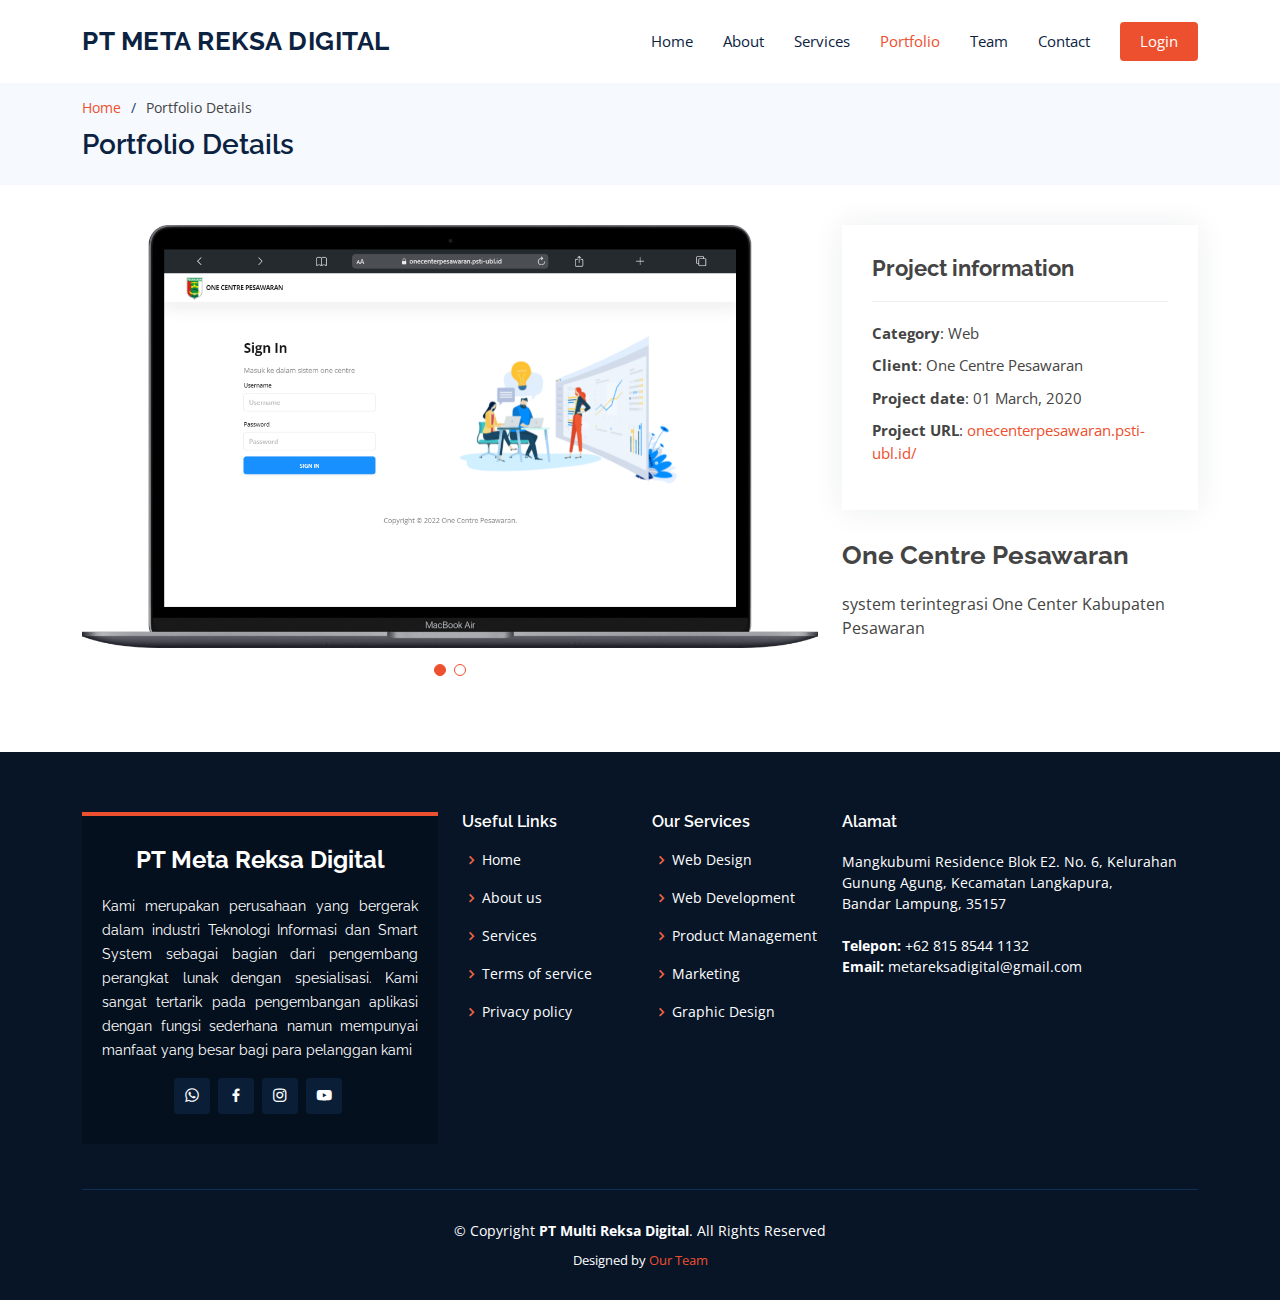
==== portfolio-details.html @ 812fbcd5 "first commit" ====
<!DOCTYPE html>
<html lang="en">

<head>
  <meta charset="utf-8">
  <meta content="width=device-width, initial-scale=1.0" name="viewport">

  <title>Portfolio Details - Multi Bootstrap Template</title>
  <meta content="" name="description">
  <meta content="" name="keywords">

  <!-- Favicons -->
  <link href="assets/img/favicon.png" rel="icon">
  <link href="assets/img/apple-touch-icon.png" rel="apple-touch-icon">

  <!-- Google Fonts -->
  <link href="https://fonts.googleapis.com/css?family=Open+Sans:300,300i,400,400i,600,600i,700,700i|Raleway:300,300i,400,400i,500,500i,600,600i,700,700i|Poppins:300,300i,400,400i,500,500i,600,600i,700,700i" rel="stylesheet">

  <!-- Vendor CSS Files -->
  <link href="assets/vendor/animate.css/animate.min.css" rel="stylesheet">
  <link href="assets/vendor/aos/aos.css" rel="stylesheet">
  <link href="assets/vendor/bootstrap/css/bootstrap.min.css" rel="stylesheet">
  <link href="assets/vendor/bootstrap-icons/bootstrap-icons.css" rel="stylesheet">
  <link href="assets/vendor/boxicons/css/boxicons.min.css" rel="stylesheet">
  <link href="assets/vendor/glightbox/css/glightbox.min.css" rel="stylesheet">
  <link href="assets/vendor/remixicon/remixicon.css" rel="stylesheet">
  <link href="assets/vendor/swiper/swiper-bundle.min.css" rel="stylesheet">

  <!-- Template Main CSS File -->
  <link href="assets/css/style.css" rel="stylesheet">
  
</head>

<body>

  <!-- ======= Header ======= -->
  <header id="header" class="fixed-top">
    <div class="container d-flex align-items-center justify-content-between">

      <h1 class="logo"><a href="index.html">PT META REKSA DIGITAL</a></h1>

      <nav id="navbar" class="navbar">
        <ul>
          <li><a class="nav-link scrollto" href="index.html">Home</a></li>
          <li><a class="nav-link scrollto" href="index.html">About</a></li>
          <li><a class="nav-link scrollto" href="index.html">Services</a></li>
          <li><a class="nav-link scrollto active" href="#portfolio">Portfolio</a></li>
          <li><a class="nav-link scrollto" href="index.html">Team</a></li>
          <li><a class="nav-link scrollto" href="index.html">Contact</a></li>
          <li><a class="getstarted scrollto" href="index.html">Login</a></li>
        </ul>
        <i class="bi bi-list mobile-nav-toggle"></i>
      </nav><!-- .navbar -->

    </div>
  </header><!-- End Header -->

  <main id="main">

    <!-- ======= Breadcrumbs ======= -->
    <section id="breadcrumbs" class="breadcrumbs">
      <div class="container">

        <ol>
          <li><a href="index.html">Home</a></li>
          <li>Portfolio Details</li>
        </ol>
        <h2>Portfolio Details</h2>

      </div>
    </section><!-- End Breadcrumbs -->

    <!-- ======= Portfolio Details Section ======= -->
    <section id="portfolio-details" class="portfolio-details">
      <div class="container">

        <div class="row gy-4">

          <div class="col-lg-8">
            <div class="portfolio-details-slider swiper">
              <div class="swiper-wrapper align-items-center">

                <div class="swiper-slide">
                  <img src="assets/img/portfolio/login/login-one-centre-pesawaran.png" alt="">
                </div>

                <div class="swiper-slide">
                  <img src="assets/img/portfolio/dashboard/dashboard-one-centre-pesawaran.png" alt="">
                </div>

              </div>
              <div class="swiper-pagination"></div>
            </div>
          </div>

          <div class="col-lg-4">
            <div class="portfolio-info">
              <h3>Project information</h3>
              <ul>
                <li><strong>Category</strong>: Web</li>
                <li><strong>Client</strong>: One Centre Pesawaran</li>
                <li><strong>Project date</strong>: 01 March, 2020</li>
                <li><strong>Project URL</strong>: <a target="blank" href="https://onecenterpesawaran.psti-ubl.id/">onecenterpesawaran.psti-ubl.id/</a></li>
              </ul>
            </div>
            <div class="portfolio-description">
              <h2>One Centre Pesawaran</h2>
              <p>
                system terintegrasi One Center Kabupaten Pesawaran
              </p>
            </div>
          </div>

        </div>

      </div>
    </section><!-- End Portfolio Details Section -->

  </main><!-- End #main -->

  <!-- ======= Footer ======= -->
  <footer id="footer">
    <div class="footer-top">
      <div class="container">
        <div class="row">

          <div class="col-lg-4 col-md-6">
            <div class="footer-info">
              <h3>PT Meta Reksa Digital</h3>
              <p style="text-align: justify;">
                Kami merupakan perusahaan yang bergerak dalam industri Teknologi Informasi dan Smart System 
                sebagai bagian dari pengembang perangkat lunak dengan spesialisasi. Kami sangat tertarik pada 
                pengembangan aplikasi dengan fungsi sederhana namun mempunyai manfaat yang besar bagi para pelanggan kami
              </p>
              <div class="social-links mt-3">
                <a target="_blank" href="https://wa.me/+6281585441132" class="whatsapp"><i class="bx bxl-whatsapp"></i></a>
                <a href="#" class="facebook"><i class="bx bxl-facebook"></i></a>
                <a href="#" class="instagram"><i class="bx bxl-instagram"></i></a>
                <a href="#" class="youtube"><i class="bx bxl-youtube"></i></a>
              </div>
            </div>
          </div>

          <div class="col-lg-2 col-md-6 footer-links">
            <h4>Useful Links</h4>
            <ul>
              <li><i class="bx bx-chevron-right"></i> <a href="#">Home</a></li>
              <li><i class="bx bx-chevron-right"></i> <a href="#">About us</a></li>
              <li><i class="bx bx-chevron-right"></i> <a href="#">Services</a></li>
              <li><i class="bx bx-chevron-right"></i> <a href="#">Terms of service</a></li>
              <li><i class="bx bx-chevron-right"></i> <a href="#">Privacy policy</a></li>
            </ul>
          </div>

          <div class="col-lg-2 col-md-6 footer-links">
            <h4>Our Services</h4>
            <ul>
              <li><i class="bx bx-chevron-right"></i> <a href="#">Web Design</a></li>
              <li><i class="bx bx-chevron-right"></i> <a href="#">Web Development</a></li>
              <li><i class="bx bx-chevron-right"></i> <a href="#">Product Management</a></li>
              <li><i class="bx bx-chevron-right"></i> <a href="#">Marketing</a></li>
              <li><i class="bx bx-chevron-right"></i> <a href="#">Graphic Design</a></li>
            </ul>
          </div>

          <div class="col-lg-4 col-md-6 footer-newsletter">
            <h4>Alamat</h4>
            <p>
              Mangkubumi Residence Blok E2. No. 6, Kelurahan Gunung Agung, Kecamatan Langkapura, <br>
              Bandar Lampung, 35157<br><br>
              <strong>Telepon:</strong> +62 815 8544 1132<br>
              <strong>Email:</strong> metareksadigital@gmail.com<br>
            </p>

          </div>

        </div>
      </div>
    </div>

    <div class="container">
      <div class="copyright">
        &copy; Copyright <strong><span>PT Multi Reksa Digital</span></strong>. All Rights Reserved
      </div>
      <div class="credits">
        Designed by <a href="">Our Team</a>
      </div>
    </div>
  </footer><!-- End Footer -->

  <div id="preloader"></div>
  <a target="_blank" href="https://wa.me/+6281585441132" class="back-to-top d-flex align-items-center justify-content-center"><i class="bi bi-whatsapp"></i></a>

  <!-- Vendor JS Files -->
  <script src="assets/vendor/purecounter/purecounter_vanilla.js"></script>
  <script src="assets/vendor/aos/aos.js"></script>
  <script src="assets/vendor/bootstrap/js/bootstrap.bundle.min.js"></script>
  <script src="assets/vendor/glightbox/js/glightbox.min.js"></script>
  <script src="assets/vendor/isotope-layout/isotope.pkgd.min.js"></script>
  <script src="assets/vendor/swiper/swiper-bundle.min.js"></script>
  <script src="assets/vendor/php-email-form/validate.js"></script>

  <!-- Template Main JS File -->
  <script src="assets/js/main.js"></script>

</body>

</html>
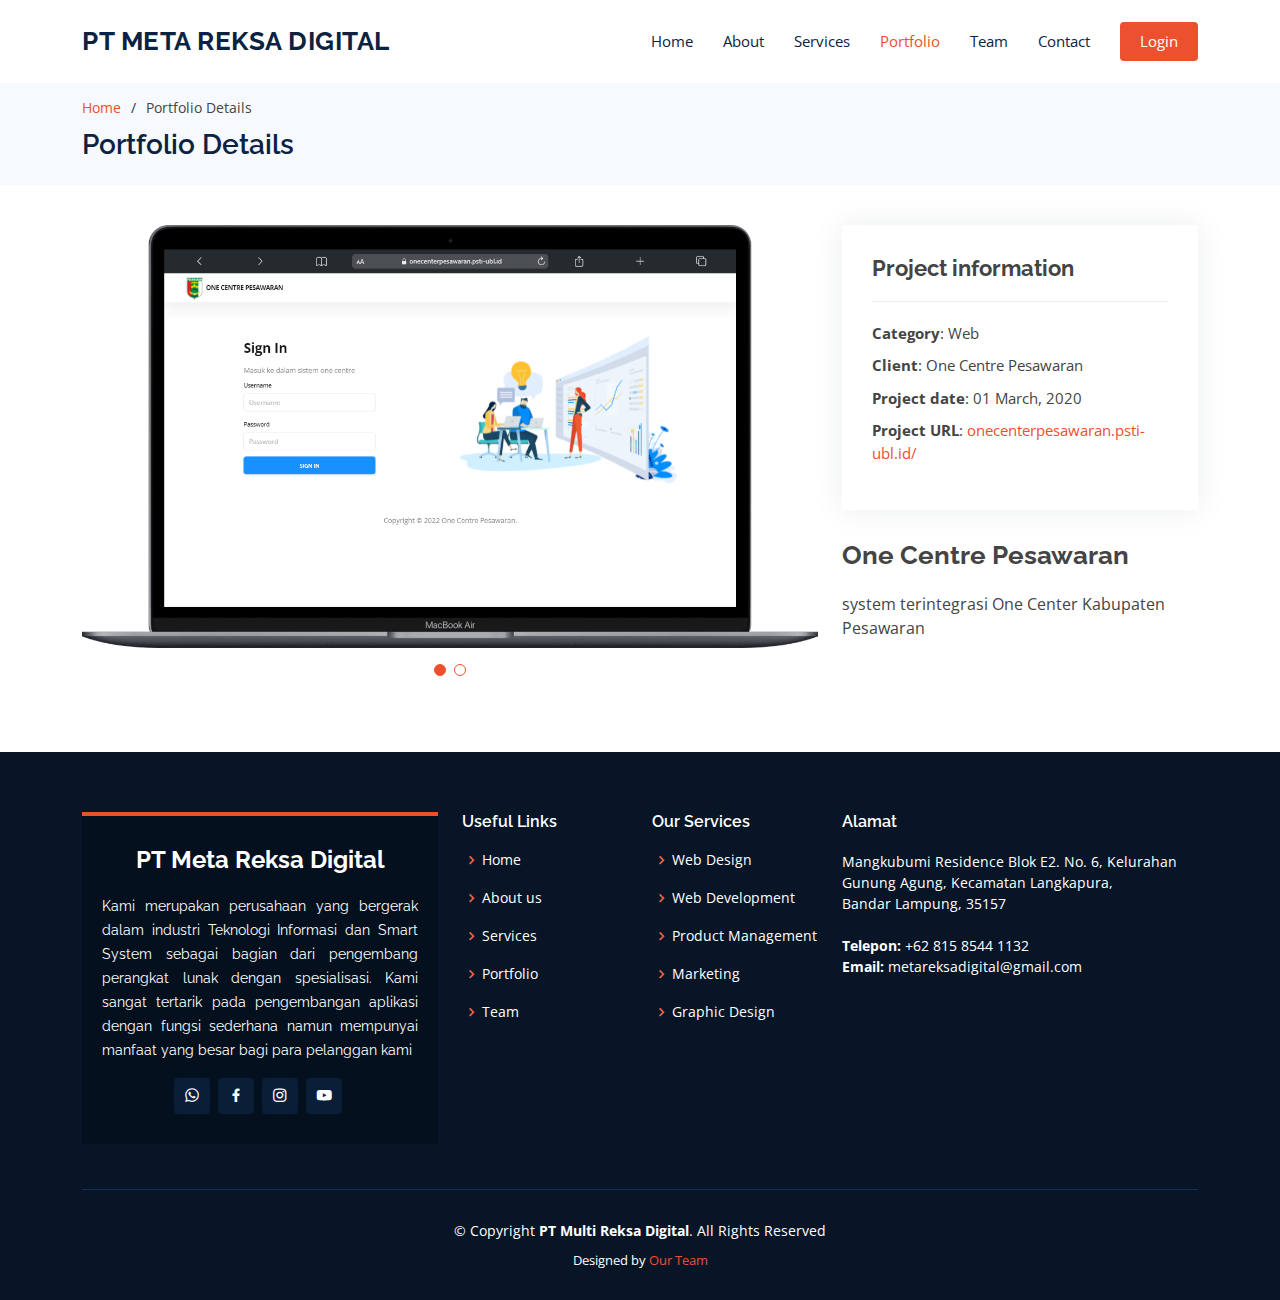
==== commit cd60e592: "update 20/01/23" ====
--- a/portfolio-details.html
+++ b/portfolio-details.html
@@ -144,11 +144,11 @@
           <div class="col-lg-2 col-md-6 footer-links">
             <h4>Useful Links</h4>
             <ul>
-              <li><i class="bx bx-chevron-right"></i> <a href="#">Home</a></li>
-              <li><i class="bx bx-chevron-right"></i> <a href="#">About us</a></li>
-              <li><i class="bx bx-chevron-right"></i> <a href="#">Services</a></li>
-              <li><i class="bx bx-chevron-right"></i> <a href="#">Terms of service</a></li>
-              <li><i class="bx bx-chevron-right"></i> <a href="#">Privacy policy</a></li>
+              <li><i class="bx bx-chevron-right"></i> <a href="#home">Home</a></li>
+              <li><i class="bx bx-chevron-right"></i> <a href="#about">About us</a></li>
+              <li><i class="bx bx-chevron-right"></i> <a href="#services">Services</a></li>
+              <li><i class="bx bx-chevron-right"></i> <a href="#portfolio">Portfolio</a></li>
+              <li><i class="bx bx-chevron-right"></i> <a href="#team">Team</a></li>
             </ul>
           </div>
 
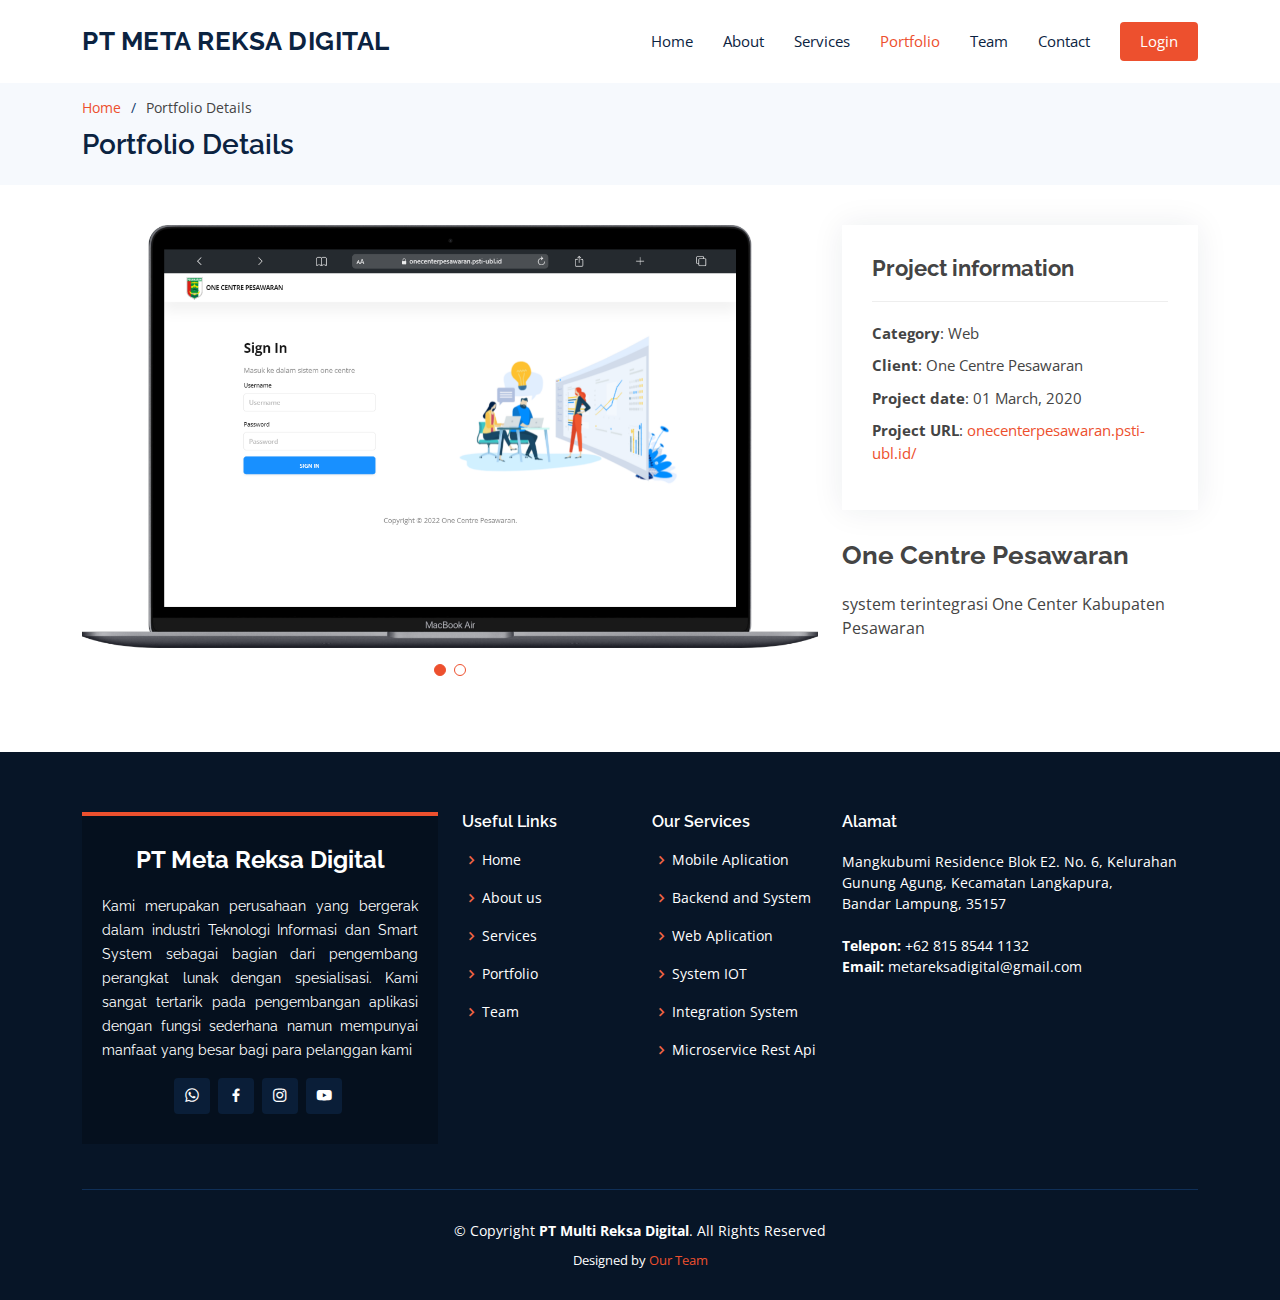
==== commit 76812b7c: "JKJSLKDJFLK" ====
--- a/portfolio-details.html
+++ b/portfolio-details.html
@@ -155,11 +155,12 @@
           <div class="col-lg-2 col-md-6 footer-links">
             <h4>Our Services</h4>
             <ul>
-              <li><i class="bx bx-chevron-right"></i> <a href="#">Web Design</a></li>
-              <li><i class="bx bx-chevron-right"></i> <a href="#">Web Development</a></li>
-              <li><i class="bx bx-chevron-right"></i> <a href="#">Product Management</a></li>
-              <li><i class="bx bx-chevron-right"></i> <a href="#">Marketing</a></li>
-              <li><i class="bx bx-chevron-right"></i> <a href="#">Graphic Design</a></li>
+              <li><i class="bx bx-chevron-right"></i> <a href="#">Mobile Aplication</a></li>
+              <li><i class="bx bx-chevron-right"></i> <a href="#">Backend and System</a></li>
+              <li><i class="bx bx-chevron-right"></i> <a href="#">Web Aplication</a></li>
+              <li><i class="bx bx-chevron-right"></i> <a href="#">System IOT</a></li>
+              <li><i class="bx bx-chevron-right"></i> <a href="#">Integration System</a></li>
+              <li><i class="bx bx-chevron-right"></i> <a href="#">Microservice Rest Api</a></li>
             </ul>
           </div>
 
